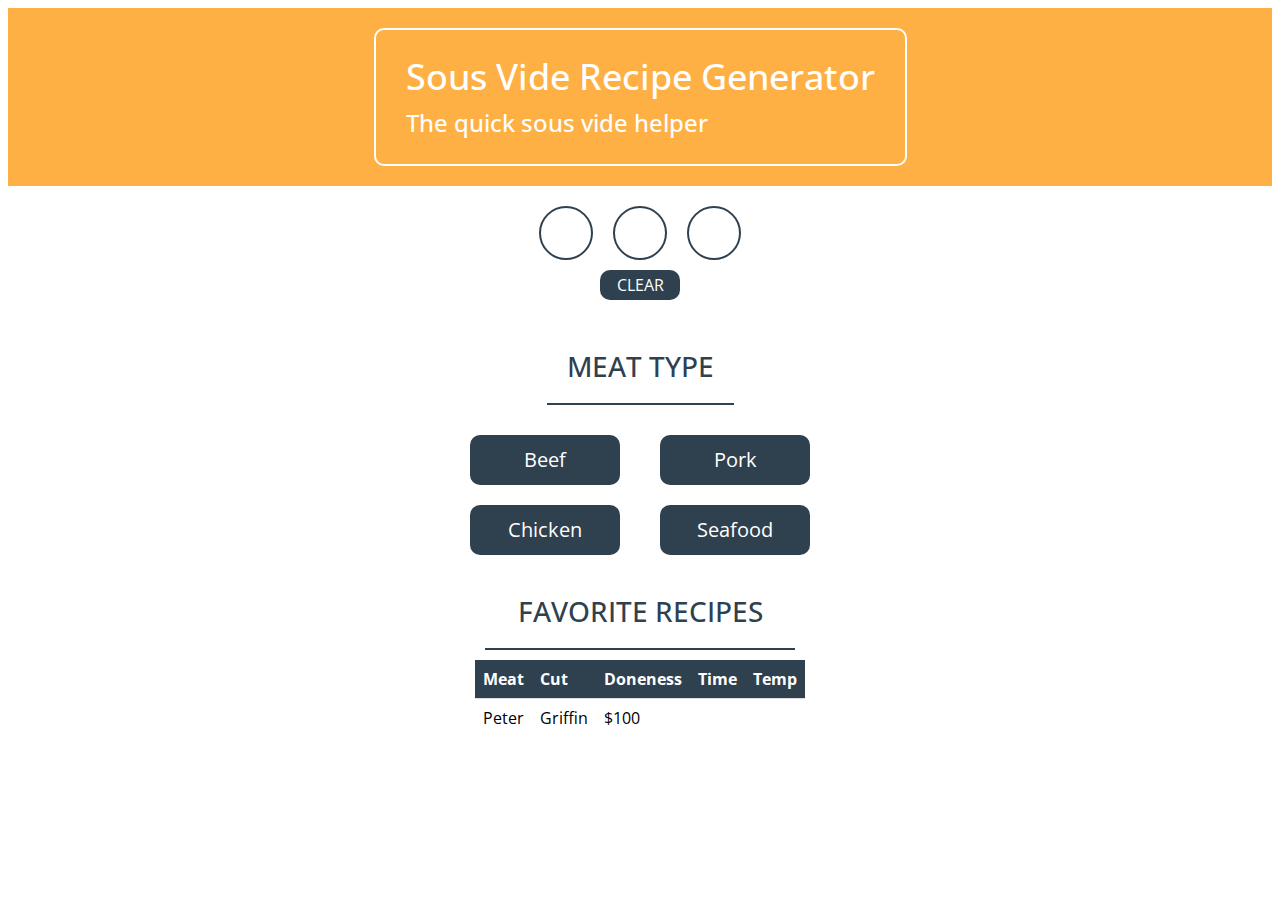
==== index.html @ 68a3b31a "Added HTML table for favorites." ====
<!DOCTYPE html>
<html>

<head>
  <meta charset="utf-8">
  <title>Sous Vide Calculator</title>
  <link rel="stylesheet" href="stylesheets/style.css">
  <link rel="stylesheet" type="text/css" href="//fonts.googleapis.com/css?family=Open+Sans" />
  <link defer rel="stylesheet" type="text/css" href="//use.fontawesome.com/releases/v5.0.8/css/all.css">
  <script defer src="/scripts/data.js"></script>
  <script defer src="/scripts/main.js"></script>
</head>

<body>
  <div class="header-container">
    <div class="header">
      <h1> Sous Vide Recipe Generator </h1>
      <h3> The quick sous vide helper</h3>
    </div>
  </div>
  <div class="main-container">
    <div class="progress-bar">
      <div class="progress meat">
      </div>
      <div class="progress cut">
      </div>
      <div class="progress doneness">
      </div>
    </div>
    <div class="clear-bar">
      <a class="clear-button button">CLEAR</a>
    </div>
    <div class="selection-container">
      <div class="title-container">
        <div class="selection-title">
          <h2></h2>
        </div>
      </div>
      <div class="buttons-container">
        <div class="buttons-sub-container">
        </div>
      </div>
    </div>
    <div clas="results-container">
      <div class="results-sub-container">
        <div class="results-title row">
          <h2></h2>
        </div>
        <div class="temp row">
          <div class="temp icon">
            <i class="fas fa-thermometer-half"></i>
          </div>
          <div class="temp description">
            <h3></h3>
          </div>
        </div>
        <div class="time row">
          <div class="time icon">
            <i class="far fa-clock"></i>
          </div>
          <div class="time description">
            <h3></h3>
          </div>
        </div>
        <div class="favorite row">
          <div class="favorite-btn">
          </div>
        </div>
      </div>
      <div class="favorites-section">
      <div class="favorites-container">
        <div class="favorites-title">
          <h2>FAVORITE RECIPES</h2>
        </div>
        <div class="favorites-table">
          <table>
            <tr>
              <th>Meat</th>
              <th>Cut</th>
              <th>Doneness</th>
              <th>Time</th>
              <th>Temp</th>
            </tr>
            <tr>
              <td>Peter</td>
              <td>Griffin</td>
              <td>$100</td>
            </tr>
          </tr>
          </table>
        </div>
      </div>
    </div>
      <div class="footer">

        <!-- My contact info. -->
      </div>
</body>

</html>
---- stylesheets/style.css ----
@import url('https://use.fontawesome.com/releases/v5.0.8/css/all.css');
html {
    font-family: "Open Sans";
}

.header-container {
  display: flex;
  justify-content: center;
  width: 100%;
  background-color: #FFB045;
}

.header {
  color: white;
  border-color: white;
  border-style: solid;
  border-width: 2px;
  border-radius: 10px;
  padding: 10px 30px;
  margin: 20px 0px;
}

.main-container {
  /* background-color: LightGray; */
  display: flex;
  flex-direction: column;
  justify-content: center;
  text-align: center;
}

.progress-bar {
  /* background-color: green; */
  display: flex;
  justify-content: center;
  flex-wrap: wrap;
  padding: 20px 20px 0 20px;
}

.progress {
  display: flex;
  align-items: center;
  justify-content: center;
  height: 50px;
  width: 50px;
  border-style: solid;
  border-radius: 50%;
  border-width: 2px;
  border-color: #2F404E;
  margin: 0px 10px;
}

.clear-bar {
  display: flex;
  justify-content: center;
  flex-wrap: wrap;
}

.clear-button.button {
  max-width: 80px;
  font-size: 16px;
  max-height: 30px;
}

.progress-bar>.complete {
  background-color: #7EA4CD;
}

.title-container {
  /* background-color: blue; */
  display: flex;
  justify-content: center;
  padding: 10px 30px;
}

.selection-title, .favorites-title {
  border-bottom: 2px solid #2F404E;
  padding: 0px 20px 0px 20px;
  margin: 10px;
  color: #2F404E
}

.buttons-sub-container {
  display: flex;
  justify-content: center;
  flex-wrap: wrap;
  max-width: 500px;
  margin: auto;
}

.button {
  color: white;
  font-size: 20px;
  background-color: #2F404E;
  cursor: pointer;
  height: 50px;
  width: 150px;
  border-style: solid;
  border-radius: 10px;
  border-width: 0px;
  margin: 10px 20px;
  display: flex;
  align-items: center;
  flex-direction: row;
  flex-wrap: wrap;
  justify-content: center;
  transition: all .5s ease;
}

.button:hover {
  background-color: black;
  color: yellow;
}

@media (max-width:768px) {
  .button {
    width: 100%;
  }
}

.results-sub-container {
  display: none;
  max-width: 300px;
  margin: 30px auto;
  min-height: 75px;
  color: #2F404E;
  border-color: #2F404E;
  border-style: solid;
  border-width: 2px;
  border-radius: 10px;
  /* background-color: green; */
}

.results-sub-container .row {
  /* border-color: yellow;
  border-style: solid;
  border-width: 2px; */
  display: flex;
  display: wrap;
  align-items: center;
}

.results-sub-container .results-title {
  display: flex;
  justify-content: center;
  color: white;
  background-color: #2F404E;
  border-radius: 10px 10px 0px 0px;
  padding: 20px;
  margin: -1px;
  /* border-bottom: 2px solid #2F404E; */
}

.results-title h2 {
  margin: 0;
}

.row .icon {
  font-size: 3em;
  padding: 20px;
  flex-grow: 1;
}

.row .description {
  flex-grow: 2;
}

.hide {
  display: none;
}

/*************************/
/**** Favorite Button ****/
/*************************/

.favorite.row {
  display: flex;
  justify-content: center;
  margin-bottom: 20px;
}

.favorite-btn {
  width: 120px;
  height: 40px;
  color: white;
  background-color: tomato;
  position: relative;
  border-radius: 5px;
  overflow: hidden;
  cursor: pointer;
  background-color: #FFB045;
}

.favorite-btn:after, .favorite-btn:before {
  font-family: "Open Sans";
  content: 'Favorite';
  font-size: 20px;
  position: absolute;
  left: 50%;
  top: 50%;
  transition: all 0.5s;
  transform: translate(-50%, -50%);
}

.favorite-btn:hover:after {
  top: -50%;
}

.favorite-btn:before {
  font-family: "FontAwesome";
  content: "\f004";
  font-size: 40px;
  top: 190%;
}

.favorite-btn:hover:before {
  top: 50%;
}

/*************************/
/*** Favorites Sectoin ***/
/*************************/

table {
  border-collapse: collapse;
  width: 100%;
}

th, td {
  text-align: left;
  padding: 8px;
}

tr:nth-child(odd) {
  background-color: LightGray;
}

th {
  background-color: #2F404E;
  color: white;
  border-bottom: 1px solid #ddd;
}

.favorites-section {
  display: flex;
  justify-content: center;
}

.favorites-container {
  padding: 10px 30px;
}


/*****************/
/*** Open Sans ***/
/*****************/

h1 {
  font-family: "Open Sans";
  font-size: 36px;
  font-style: normal;
  font-variant: normal;
  font-weight: 500;
  line-height: 26.4px;
}

h2 {
  font-family: "Open Sans";
  font-size: 28px;
  font-style: normal;
  font-variant: normal;
  font-weight: 500;
  line-height: 26.4px;
}

h3 {
  font-family: "Open Sans";
  font-size: 24px;
  font-style: normal;
  font-variant: normal;
  font-weight: 500;
  line-height: 15.4px;
}

p, a {
  font-family: "Open Sans";
  font-size: 14px;
  font-style: normal;
  font-variant: normal;
  font-weight: 400;
  line-height: 20px;
}

blockquote {
  font-family: "Open Sans";
  font-size: 21px;
  font-style: normal;
  font-variant: normal;
  font-weight: 400;
  line-height: 30px;
}

pre {
  font-family: "Open Sans";
  font-size: 13px;
  font-style: normal;
  font-variant: normal;
  font-weight: 400;
  line-height: 18.5714px;
}
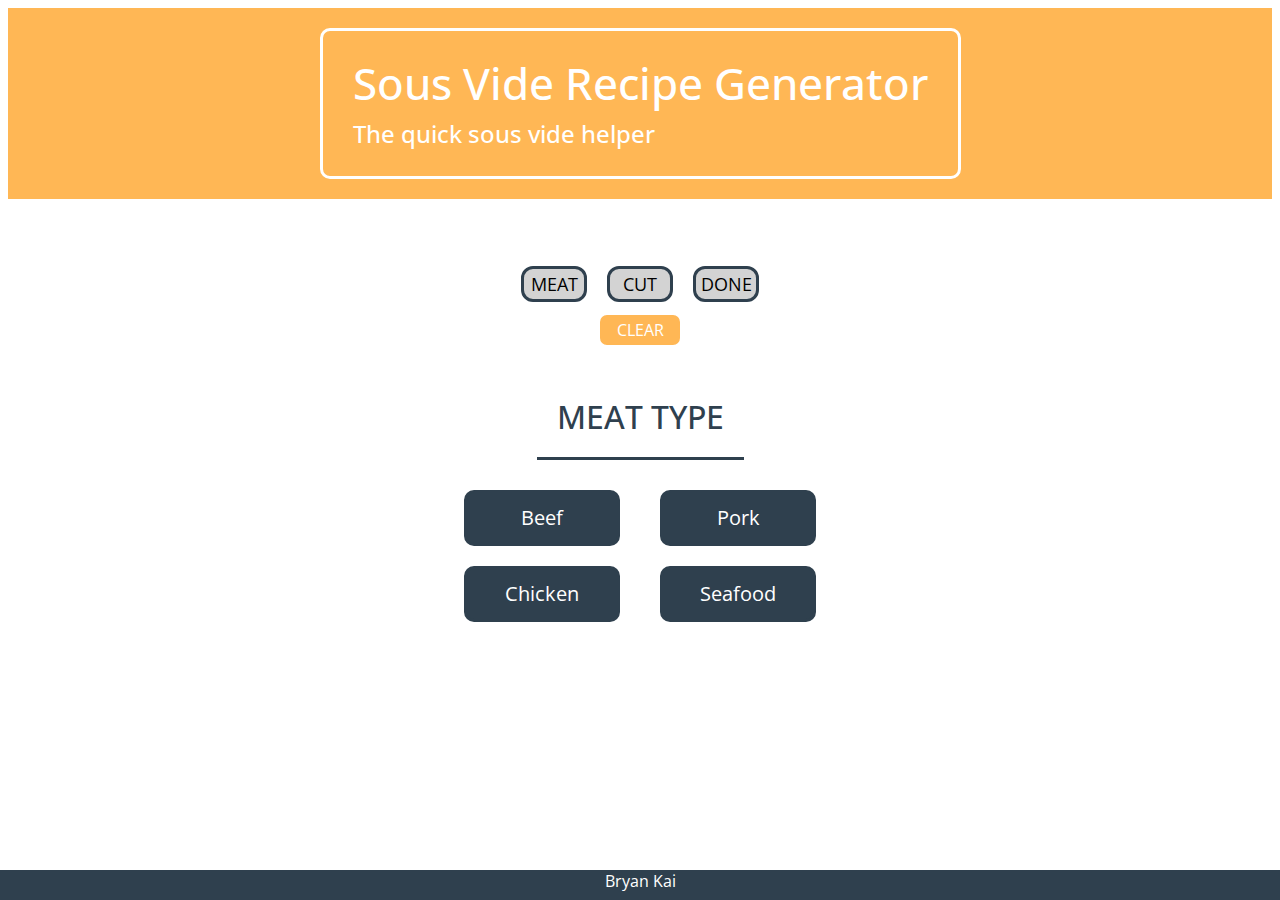
==== commit 0f18c2b3: "Added footer and centered content vertically.  Removed unnecessary global variables." ====
--- a/index.html
+++ b/index.html
@@ -18,82 +18,84 @@
       <h3> The quick sous vide helper</h3>
     </div>
   </div>
-  <div class="main-container">
-    <div class="progress-bar">
-      <div class="progress meat">
+  <div class="body-container">
+    <div class="main-container">
+      <div class="progress-bar">
+        <div class="progress meat">MEAT
+        </div>
+        <div class="progress cut">
+          CUT</div>
+        <div class="progress doneness">
+          DONE</div>
       </div>
-      <div class="progress cut">
+      <div class="clear-row">
+        <a class="clear-button button">CLEAR</a>
       </div>
-      <div class="progress doneness">
-      </div>
-    </div>
-    <div class="clear-bar">
-      <a class="clear-button button">CLEAR</a>
-    </div>
-    <div class="selection-container">
-      <div class="title-container">
-        <div class="selection-title">
-          <h2></h2>
-        </div>
-      </div>
-      <div class="buttons-container">
-        <div class="buttons-sub-container">
-        </div>
-      </div>
-    </div>
-    <div clas="results-container">
-      <div class="results-sub-container">
-        <div class="results-title row">
-          <h2></h2>
-        </div>
-        <div class="temp row">
-          <div class="temp icon">
-            <i class="fas fa-thermometer-half"></i>
-          </div>
-          <div class="temp description">
-            <h3></h3>
+      <div class="selection-container">
+        <div class="title-container">
+          <div class="selection-title">
+            <h2></h2>
           </div>
         </div>
-        <div class="time row">
-          <div class="time icon">
-            <i class="far fa-clock"></i>
-          </div>
-          <div class="time description">
-            <h3></h3>
-          </div>
-        </div>
-        <div class="favorite row">
-          <div class="favorite-btn">
+        <div class="buttons-container">
+          <div class="buttons-sub-container">
           </div>
         </div>
       </div>
-      <div class="favorites-section">
-      <div class="favorites-container">
-        <div class="favorites-title">
-          <h2>FAVORITE RECIPES</h2>
+      <div clas="results-container">
+        <div class="results-sub-container">
+          <div class="results-title row">
+            <h2></h2>
+          </div>
+          <div class="temp row">
+            <div class="temp icon">
+              <i class="fas fa-thermometer-half"></i>
+            </div>
+            <div class="temp description">
+              <h3></h3>
+            </div>
+          </div>
+          <div class="time row">
+            <div class="time icon">
+              <i class="far fa-clock"></i>
+            </div>
+            <div class="time description">
+              <h3></h3>
+            </div>
+          </div>
+          <div class="favorite row">
+            <div class="favorite-btn">
+            </div>
+          </div>
         </div>
-        <div class="favorites-table">
-          <table>
-            <tr>
-              <th>Meat</th>
-              <th>Cut</th>
-              <th>Doneness</th>
-              <th>Time</th>
-              <th>Temp</th>
-            </tr>
-            <tr>
-              <td>Peter</td>
-              <td>Griffin</td>
-              <td>$100</td>
-            </tr>
-          </tr>
-          </table>
+        <div class="favorites-section">
+          <div class="favorites-container">
+            <div class="favorites-title">
+              <h2>FAVORITE RECIPES</h2>
+            </div>
+            <div class="favorites-table">
+              <table>
+                <thead>
+                  <tr>
+                    <th>Meat</th>
+                    <th>Cut</th>
+                    <th>Doneness</th>
+                    <th>Temp (°F)</th>
+                    <th>Time</th>
+                  </tr>
+                </thead>
+                <tbody id="favTable">
+                </tbody>
+              </table>
+            </div>
+            <div class="clear-fav-row">
+              <a class="clear-fav-button button">Clear Favorites</a>
+            </div>
+          </div>
         </div>
       </div>
-    </div>
       <div class="footer">
-
-        <!-- My contact info. -->
+        Bryan Kai
       </div>
 </body>
 
--- a/stylesheets/style.css
+++ b/stylesheets/style.css
@@ -7,29 +7,47 @@
   display: flex;
   justify-content: center;
   width: 100%;
-  background-color: #FFB045;
+  background-color: #FFB755;
 }
 
 .header {
   color: white;
   border-color: white;
   border-style: solid;
-  border-width: 2px;
+  border-width: 3px;
   border-radius: 10px;
   padding: 10px 30px;
   margin: 20px 0px;
 }
+.body-container {
+  display: flex;
+  flex-direction: column;
+  justify-content: center;
+  text-align: center;
+
+}
 
 .main-container {
-  /* background-color: LightGray; */
   display: flex;
   flex-direction: column;
   justify-content: center;
   text-align: center;
+  align-items: center;
+  align-content: center;
+  height: calc(100vh - 300px);
+}
+
+.footer {
+   position:absolute;
+   bottom:0;
+   height: 100%;
+   width:100%;
+   height:30px;   /* Height of the footer */
+   background:#2F404E;
+   color: white;
 }
 
 .progress-bar {
-  /* background-color: green; */
   display: flex;
   justify-content: center;
   flex-wrap: wrap;
@@ -40,16 +58,18 @@
   display: flex;
   align-items: center;
   justify-content: center;
-  height: 50px;
-  width: 50px;
-  border-style: solid;
-  border-radius: 50%;
-  border-width: 2px;
+  height: 30px;
+  width: 60px;
+  border-style: solid;
+  border-radius: 12px;
+  border-width: 3px;
   border-color: #2F404E;
   margin: 0px 10px;
-}
-
-.clear-bar {
+  font-size: 18px;
+  background-color: LightGray;
+}
+
+.clear-row,.clear-fav-row {
   display: flex;
   justify-content: center;
   flex-wrap: wrap;
@@ -59,10 +79,23 @@
   max-width: 80px;
   font-size: 16px;
   max-height: 30px;
-}
+  background-color: #FFB755;
+  border-style: solid;
+  border-radius: 10px;
+  border-width: 3px;
+  border-color: white;
+}
+
+.clear-button.button:hover {
+  background-color: white;
+  color: #FFB755;
+  border-color: #FFB755;
+}
+
 
 .progress-bar>.complete {
-  background-color: #7EA4CD;
+  color: white;
+  background-color: #2F404E;
 }
 
 .title-container {
@@ -73,7 +106,7 @@
 }
 
 .selection-title, .favorites-title {
-  border-bottom: 2px solid #2F404E;
+  border-bottom: 3px solid #2F404E;
   padding: 0px 20px 0px 20px;
   margin: 10px;
   color: #2F404E
@@ -96,19 +129,21 @@
   width: 150px;
   border-style: solid;
   border-radius: 10px;
-  border-width: 0px;
+  border-width: 3px;
+  border-color: #2F404E;
   margin: 10px 20px;
   display: flex;
   align-items: center;
   flex-direction: row;
   flex-wrap: wrap;
   justify-content: center;
-  transition: all .5s ease;
+  transition: all .3s ease;
 }
 
 .button:hover {
-  background-color: black;
-  color: yellow;
+  background-color: white;
+  color: #2F404E;
+  border-color: #2F404E;
 }
 
 @media (max-width:768px) {
@@ -125,8 +160,9 @@
   color: #2F404E;
   border-color: #2F404E;
   border-style: solid;
-  border-width: 2px;
-  border-radius: 10px;
+  border-width: 3px;
+  border-radius: 10px;
+  transition: all .5s ease;
   /* background-color: green; */
 }
 
@@ -147,6 +183,7 @@
   border-radius: 10px 10px 0px 0px;
   padding: 20px;
   margin: -1px;
+
   /* border-bottom: 2px solid #2F404E; */
 }
 
@@ -187,7 +224,7 @@
   border-radius: 5px;
   overflow: hidden;
   cursor: pointer;
-  background-color: #FFB045;
+  background-color: #FFB755;
 }
 
 .favorite-btn:after, .favorite-btn:before {
@@ -220,14 +257,37 @@
 /*** Favorites Sectoin ***/
 /*************************/
 
+.favorites-section {
+  margin: 60px 0;
+  display: flex;
+  justify-content: center;
+}
+
+.clear-fav-button.button {
+  background-color: #FFB755;
+  border-style: solid;
+  border-radius: 10px;
+  border-width: 3px;
+  border-color: white;
+}
+
+.clear-fav-button.button:hover {
+  background-color: white;
+  color: #FFB755;
+  border-color: #FFB755;
+}
+
 table {
+  margin-top: 30px;
   border-collapse: collapse;
   width: 100%;
+  min-width: 150px;
 }
 
 th, td {
-  text-align: left;
+  text-align: center;
   padding: 8px;
+  font-size: 24px;
 }
 
 tr:nth-child(odd) {
@@ -240,12 +300,7 @@
   border-bottom: 1px solid #ddd;
 }
 
-.favorites-section {
-  display: flex;
-  justify-content: center;
-}
-
-.favorites-container {
+td {
   padding: 10px 30px;
 }
 
@@ -256,7 +311,7 @@
 
 h1 {
   font-family: "Open Sans";
-  font-size: 36px;
+  font-size: 44px;
   font-style: normal;
   font-variant: normal;
   font-weight: 500;
@@ -265,7 +320,7 @@
 
 h2 {
   font-family: "Open Sans";
-  font-size: 28px;
+  font-size: 32px;
   font-style: normal;
   font-variant: normal;
   font-weight: 500;
@@ -283,7 +338,7 @@
 
 p, a {
   font-family: "Open Sans";
-  font-size: 14px;
+  font-size: 18px;
   font-style: normal;
   font-variant: normal;
   font-weight: 400;
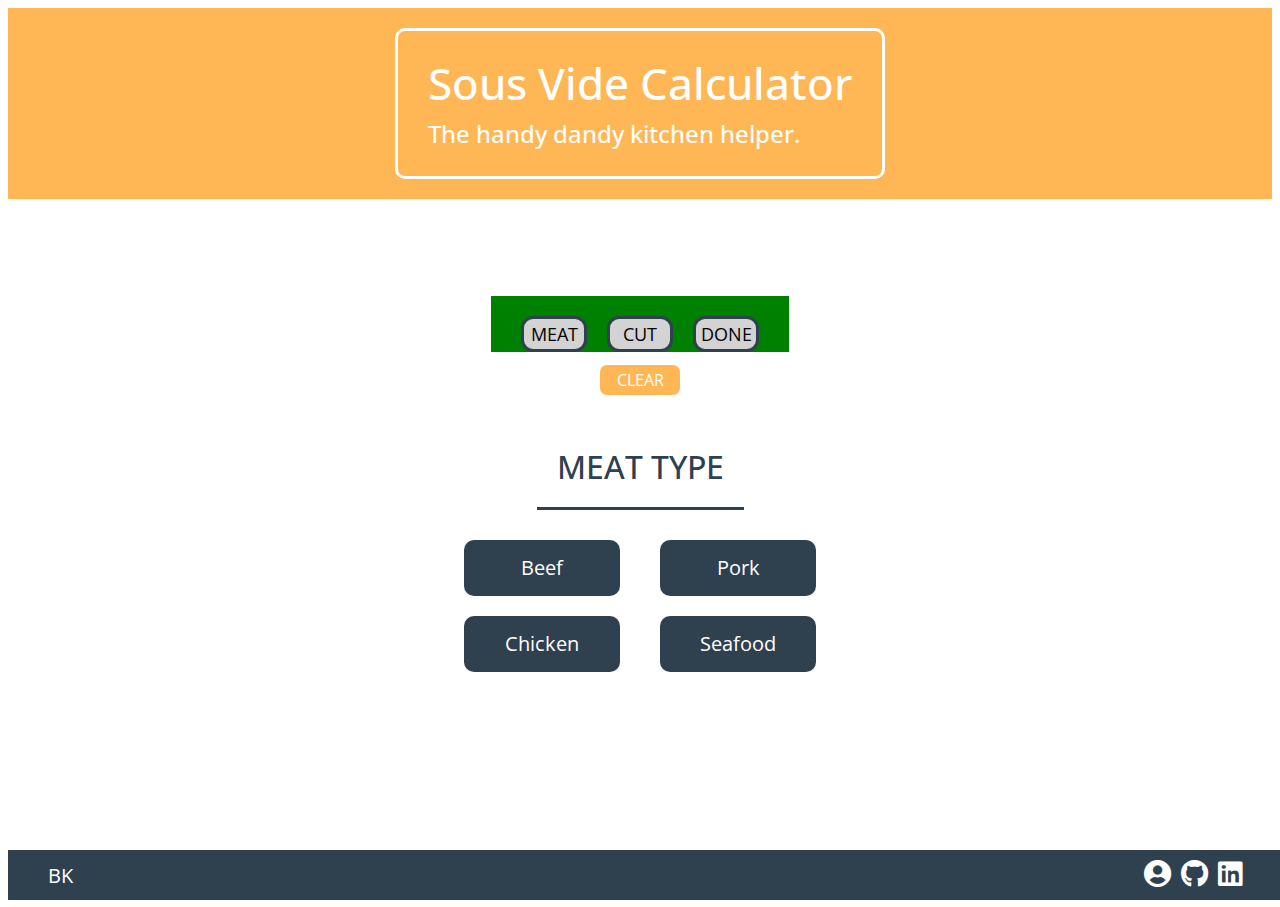
==== commit 8653d6ff: "Added footer.  Added verification so won't add duplicate favorite." ====
--- a/index.html
+++ b/index.html
@@ -14,8 +14,8 @@
 <body>
   <div class="header-container">
     <div class="header">
-      <h1> Sous Vide Recipe Generator </h1>
-      <h3> The quick sous vide helper</h3>
+      <h1> Sous Vide Calculator</h1>
+      <h3> The handy dandy kitchen helper.</h3>
     </div>
   </div>
   <div class="body-container">
@@ -82,6 +82,7 @@
                     <th>Doneness</th>
                     <th>Temp (°F)</th>
                     <th>Time</th>
+                    <th></th>
                   </tr>
                 </thead>
                 <tbody id="favTable">
@@ -94,9 +95,22 @@
           </div>
         </div>
       </div>
-      <div class="footer">
-        Bryan Kai
+    </div>
+  </div>
+  <div class="footer-container">
+    <div class="footer-text">BK</div>
+    <div class="contact-icons">
+      <div class="personal-site">
+        <a href="http://bryankai.surge.sh/" title="Bryan Kai"><i class="fas fa-user-circle icon"></i></a>
       </div>
+      <div class="git-hub">
+        <a href="https://github.com/bryankai/" title="GitHub"><i class="fab fa-github icon"></i></a>
+      </div>
+      <div class="linkedin">
+        <a href="https://www.linkedin.com/in/bryan-kai/" title="GitHub"><i class="fab fa-linkedin icon"></i></a>
+      </div>
+    </div>
+  </div>
 </body>
 
 </html>
--- a/stylesheets/style.css
+++ b/stylesheets/style.css
@@ -1,6 +1,6 @@
 @import url('https://use.fontawesome.com/releases/v5.0.8/css/all.css');
 html {
-    font-family: "Open Sans";
+  font-family: "Open Sans";
 }
 
 .header-container {
@@ -19,12 +19,12 @@
   padding: 10px 30px;
   margin: 20px 0px;
 }
+
 .body-container {
   display: flex;
   flex-direction: column;
   justify-content: center;
   text-align: center;
-
 }
 
 .main-container {
@@ -34,20 +34,51 @@
   text-align: center;
   align-items: center;
   align-content: center;
-  height: calc(100vh - 300px);
-}
-
-.footer {
-   position:absolute;
-   bottom:0;
-   height: 100%;
-   width:100%;
-   height:30px;   /* Height of the footer */
-   background:#2F404E;
-   color: white;
+  height: calc(100vh - 200px);
+}
+
+/**************/
+/*** Footer ***/
+/**************/
+
+.footer-container {
+  display: flex;
+  position: fixed;
+  bottom: 0;
+  height: 100%;
+  width: 100%;
+  height: 50px;
+  background: #2F404E;
+  color: white;
+  font-size: 20px;
+  justify-content: space-between;
+  align-items: center;
+}
+
+.footer-text {
+  margin: 5px 20px 5px 40px;
+}
+
+.contact-icons {
+  display: flex;
+  margin: 5px 40px 5px 20px;
+}
+
+.contact-icons .icon{
+  margin: 0 5px;
+  font-size: 28px;
+}
+
+a:link,a:visited {
+  color: white;
+}
+
+.contact-icons .icon:hover {
+  color: LightGray;
 }
 
 .progress-bar {
+  background-color: green;
   display: flex;
   justify-content: center;
   flex-wrap: wrap;
@@ -69,7 +100,7 @@
   background-color: LightGray;
 }
 
-.clear-row,.clear-fav-row {
+.clear-row, .clear-fav-row {
   display: flex;
   justify-content: center;
   flex-wrap: wrap;
@@ -92,14 +123,12 @@
   border-color: #FFB755;
 }
 
-
 .progress-bar>.complete {
   color: white;
   background-color: #2F404E;
 }
 
 .title-container {
-  /* background-color: blue; */
   display: flex;
   justify-content: center;
   padding: 10px 30px;
@@ -163,7 +192,6 @@
   border-width: 3px;
   border-radius: 10px;
   transition: all .5s ease;
-  /* background-color: green; */
 }
 
 .results-sub-container .row {
@@ -183,7 +211,6 @@
   border-radius: 10px 10px 0px 0px;
   padding: 20px;
   margin: -1px;
-
   /* border-bottom: 2px solid #2F404E; */
 }
 
@@ -206,7 +233,9 @@
 }
 
 /*************************/
+
 /**** Favorite Button ****/
+
 /*************************/
 
 .favorite.row {
@@ -254,7 +283,9 @@
 }
 
 /*************************/
+
 /*** Favorites Sectoin ***/
+
 /*************************/
 
 .favorites-section {
@@ -302,11 +333,13 @@
 
 td {
   padding: 10px 30px;
-}
-
+  color: #2F404E;
+}
 
 /*****************/
+
 /*** Open Sans ***/
+
 /*****************/
 
 h1 {
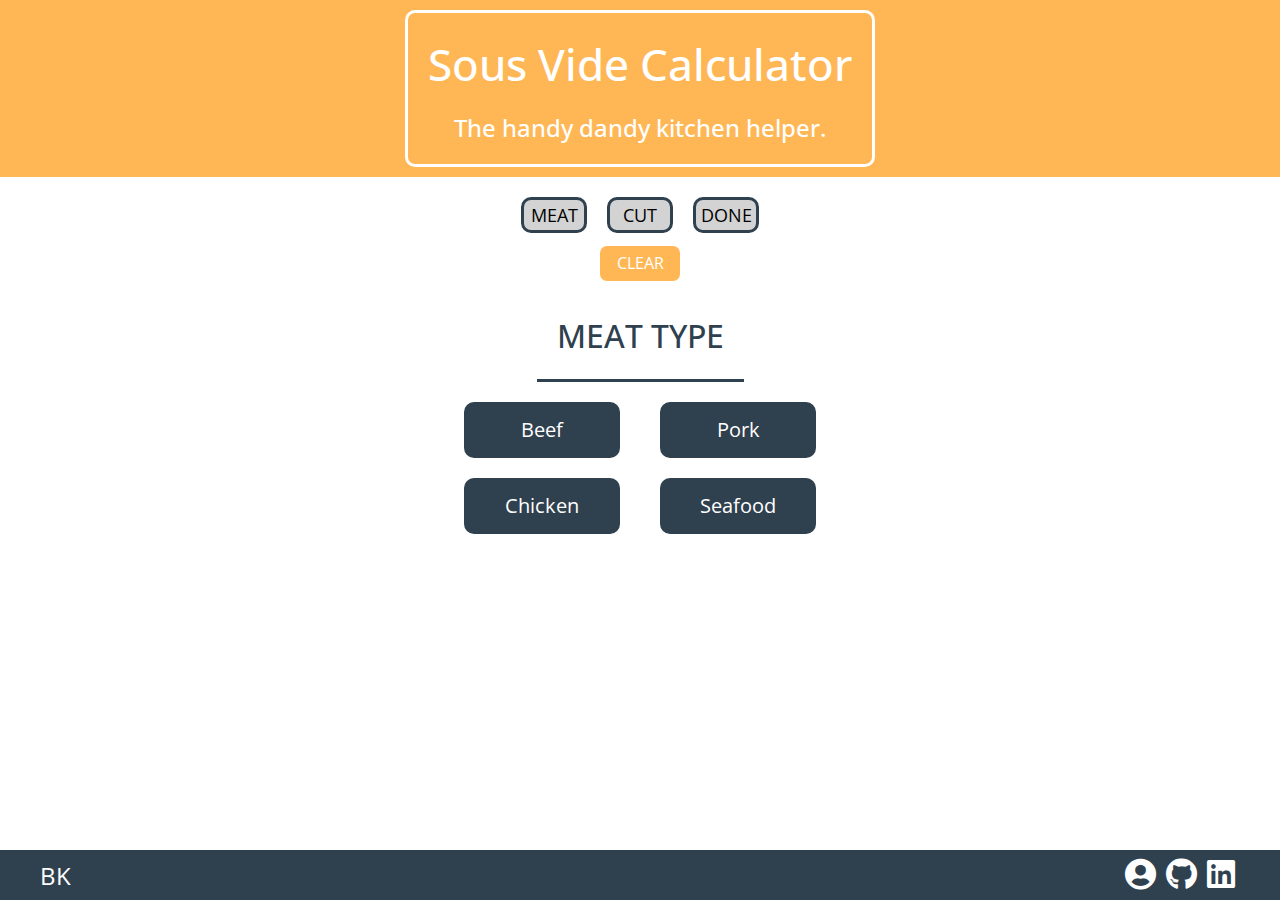
==== commit baf49f34: "added media queries to hide sections so 4 buttons fit on mobile screen" ====
--- a/index.html
+++ b/index.html
@@ -4,6 +4,7 @@
 <head>
   <meta charset="utf-8">
   <title>Sous Vide Calculator</title>
+  <meta name="viewport" content="width=device-width, initial-scale=1">
   <link rel="stylesheet" href="stylesheets/style.css">
   <link rel="stylesheet" type="text/css" href="//fonts.googleapis.com/css?family=Open+Sans" />
   <link defer rel="stylesheet" type="text/css" href="//use.fontawesome.com/releases/v5.0.8/css/all.css">
@@ -20,6 +21,8 @@
   </div>
   <div class="body-container">
     <div class="main-container">
+      
+      <!-- Progress Bar -->
       <div class="progress-bar">
         <div class="progress meat">MEAT
         </div>
@@ -31,6 +34,8 @@
       <div class="clear-row">
         <a class="clear-button button">CLEAR</a>
       </div>
+
+      <!-- Selection/Buttons -->
       <div class="selection-container">
         <div class="title-container">
           <div class="selection-title">
@@ -42,6 +47,7 @@
           </div>
         </div>
       </div>
+      <!-- Results -->
       <div clas="results-container">
         <div class="results-sub-container">
           <div class="results-title row">
@@ -68,32 +74,35 @@
             </div>
           </div>
         </div>
-        <div class="favorites-section">
-          <div class="favorites-container">
-            <div class="favorites-title">
-              <h2>FAVORITE RECIPES</h2>
-            </div>
-            <div class="favorites-table">
-              <table>
-                <thead>
-                  <tr>
-                    <th>Meat</th>
-                    <th>Cut</th>
-                    <th>Doneness</th>
-                    <th>Temp (°F)</th>
-                    <th>Time</th>
-                    <th></th>
-                  </tr>
-                </thead>
-                <tbody id="favTable">
-                </tbody>
-              </table>
-            </div>
-            <div class="clear-fav-row">
-              <a class="clear-fav-button button">Clear Favorites</a>
-            </div>
+      </div>
+
+      <!-- Favorites  -->
+      <div class="favorites-section">
+        <div class="favorites-title-container">
+          <div class="favorites-title">
+            <h2>FAVORITE RECIPES</h2>
           </div>
         </div>
+        <div class="favorites-table">
+          <table>
+            <thead>
+              <tr>
+                <th>Meat</th>
+                <th>Cut</th>
+                <th>Doneness</th>
+                <th>Temp (°F)</th>
+                <th>Time</th>
+                <!-- <th></th> -->
+              </tr>
+            </thead>
+            <tbody id="favTable">
+            </tbody>
+          </table>
+        </div>
+        <div class="clear-fav-row">
+          <a class="clear-fav-button button">Clear Favorites</a>
+        </div>
+
       </div>
     </div>
   </div>
--- a/stylesheets/style.css
+++ b/stylesheets/style.css
@@ -3,6 +3,10 @@
   font-family: "Open Sans";
 }
 
+body {
+  margin: 0 0 0 0;
+}
+
 .header-container {
   display: flex;
   justify-content: center;
@@ -16,29 +20,22 @@
   border-style: solid;
   border-width: 3px;
   border-radius: 10px;
-  padding: 10px 30px;
-  margin: 20px 0px;
-}
-
-.body-container {
-  display: flex;
+  padding: 0 20px;
+  margin: 10px 10px;
+  text-align: center;
+}
+
+.main-container {
   flex-direction: column;
   justify-content: center;
   text-align: center;
-}
-
-.main-container {
-  display: flex;
-  flex-direction: column;
-  justify-content: center;
-  text-align: center;
-  align-items: center;
-  align-content: center;
   height: calc(100vh - 200px);
 }
 
 /**************/
+
 /*** Footer ***/
+
 /**************/
 
 .footer-container {
@@ -50,9 +47,10 @@
   height: 50px;
   background: #2F404E;
   color: white;
-  font-size: 20px;
+  font-size: 1.5rem;
   justify-content: space-between;
   align-items: center;
+  transition: all .3s ease;
 }
 
 .footer-text {
@@ -64,12 +62,12 @@
   margin: 5px 40px 5px 20px;
 }
 
-.contact-icons .icon{
+.contact-icons .icon {
   margin: 0 5px;
-  font-size: 28px;
-}
-
-a:link,a:visited {
+  font-size: 2rem;
+}
+
+a:link, a:visited {
   color: white;
 }
 
@@ -78,13 +76,18 @@
 }
 
 .progress-bar {
-  background-color: green;
   display: flex;
   justify-content: center;
   flex-wrap: wrap;
   padding: 20px 20px 0 20px;
 }
 
+@media (max-width: 600px) {
+  .progress-bar {
+    display: none;
+  }
+}
+
 .progress {
   display: flex;
   align-items: center;
@@ -92,7 +95,7 @@
   height: 30px;
   width: 60px;
   border-style: solid;
-  border-radius: 12px;
+  border-radius: 10px;
   border-width: 3px;
   border-color: #2F404E;
   margin: 0px 10px;
@@ -100,6 +103,13 @@
   background-color: LightGray;
 }
 
+
+
+.progress-bar>.complete {
+  color: white;
+  background-color: #2F404E;
+}
+
 .clear-row, .clear-fav-row {
   display: flex;
   justify-content: center;
@@ -109,7 +119,7 @@
 .clear-button.button {
   max-width: 80px;
   font-size: 16px;
-  max-height: 30px;
+  max-height: 35px;
   background-color: #FFB755;
   border-style: solid;
   border-radius: 10px;
@@ -123,21 +133,16 @@
   border-color: #FFB755;
 }
 
-.progress-bar>.complete {
-  color: white;
-  background-color: #2F404E;
-}
-
-.title-container {
-  display: flex;
-  justify-content: center;
-  padding: 10px 30px;
+.title-container, .favorites-title-container {
+  display: flex;
+  justify-content: center;
+  padding: 0px 30px 10px 30px;
 }
 
 .selection-title, .favorites-title {
   border-bottom: 3px solid #2F404E;
   padding: 0px 20px 0px 20px;
-  margin: 10px;
+  margin: 0 10px;
   color: #2F404E
 }
 
@@ -173,12 +178,6 @@
   background-color: white;
   color: #2F404E;
   border-color: #2F404E;
-}
-
-@media (max-width:768px) {
-  .button {
-    width: 100%;
-  }
 }
 
 .results-sub-container {
@@ -250,7 +249,7 @@
   color: white;
   background-color: tomato;
   position: relative;
-  border-radius: 5px;
+  border-radius: 10px;
   overflow: hidden;
   cursor: pointer;
   background-color: #FFB755;
@@ -289,9 +288,13 @@
 /*************************/
 
 .favorites-section {
-  margin: 60px 0;
-  display: flex;
-  justify-content: center;
+  margin: 50px 5%;
+  display: flex;
+  justify-content: center;
+}
+
+.clear-fav-row {
+  /* max-width: 500px; */
 }
 
 .clear-fav-button.button {
@@ -300,6 +303,7 @@
   border-radius: 10px;
   border-width: 3px;
   border-color: white;
+  padding: 0 10px;
 }
 
 .clear-fav-button.button:hover {
@@ -308,15 +312,39 @@
   border-color: #FFB755;
 }
 
+.delete-icon {
+  font-size: 24px;
+}
+
 table {
   margin-top: 30px;
   border-collapse: collapse;
   width: 100%;
-  min-width: 150px;
-}
+  min-width: 120px;
+}
+
+/* Rounded Borders */
+th:first-child {
+  border-radius: 10px 0 0 0;
+  border-left: none
+}
+th:last-child {
+  border-radius: 0 10px 0 0;
+  border-right: none
+}
+tr:last-child>td:last-child {
+  border-radius: 0 0 10px 0;
+}
+tr:last-child>td:first-child {
+  border-radius: 0 0 0 10px;
+}
+
+
+
 
 th, td {
   text-align: center;
+  vertical-align: middle;
   padding: 8px;
   font-size: 24px;
 }
@@ -336,6 +364,18 @@
   color: #2F404E;
 }
 
+@media (max-width: 600px) {
+  .button {
+    width: 100%;
+  }
+  .footer-container {
+    display: none;
+  }
+  .header h3 {
+    display: none;
+  }
+}
+
 /*****************/
 
 /*** Open Sans ***/
@@ -348,7 +388,13 @@
   font-style: normal;
   font-variant: normal;
   font-weight: 500;
-  line-height: 26.4px;
+  line-height: 44px;
+}
+
+@media max-width(600px) {
+  h1 {
+    font-size: 36px;
+  }
 }
 
 h2 {
@@ -357,7 +403,7 @@
   font-style: normal;
   font-variant: normal;
   font-weight: 500;
-  line-height: 26.4px;
+  line-height: 32px;
 }
 
 h3 {
@@ -366,7 +412,7 @@
   font-style: normal;
   font-variant: normal;
   font-weight: 500;
-  line-height: 15.4px;
+  line-height: 24px;
 }
 
 p, a {
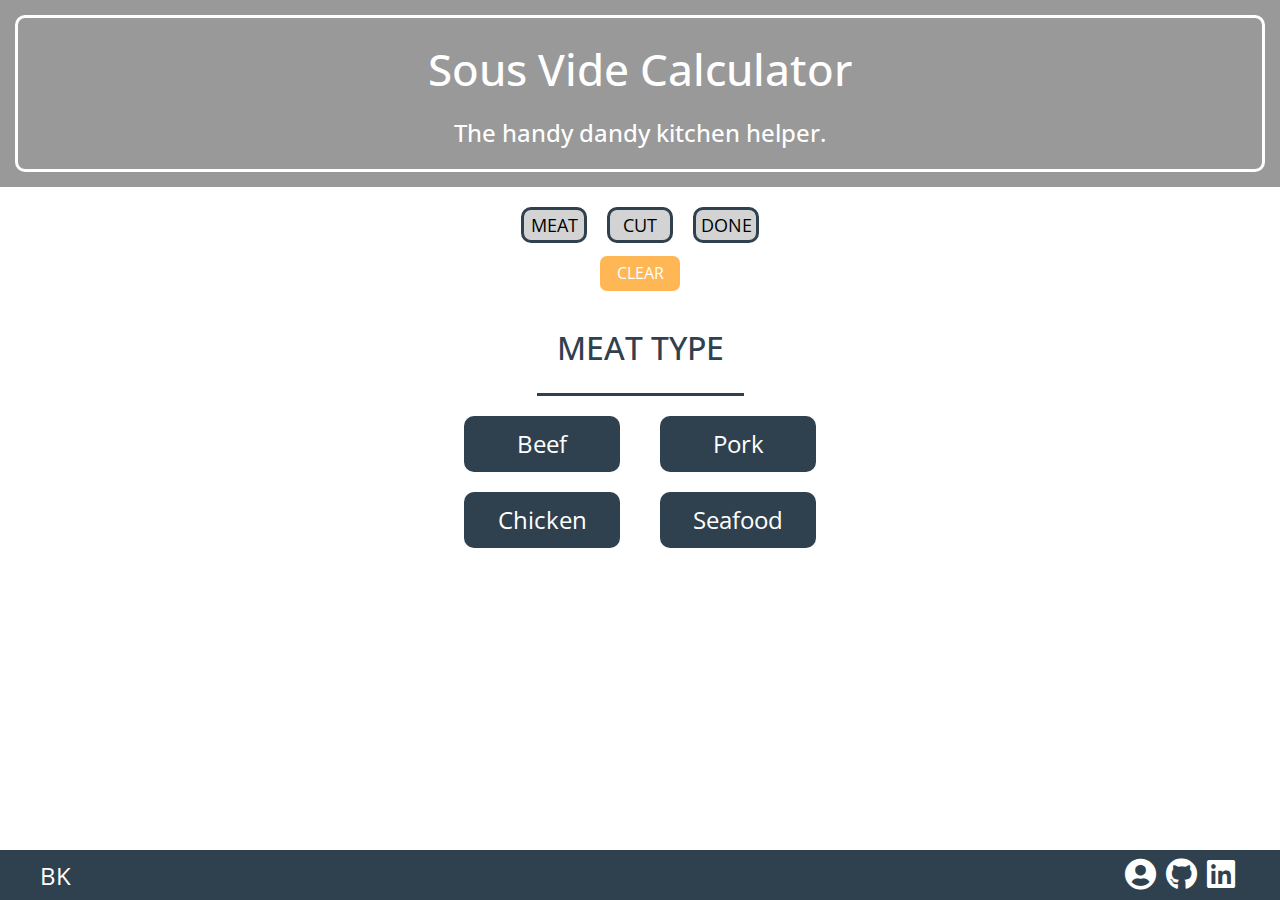
==== commit fa6f4c32: "Revised table styling to have rounded edges and border.  Added media queries to make table responsiv" ====
--- a/index.html
+++ b/index.html
@@ -14,14 +14,16 @@
 
 <body>
   <div class="header-container">
-    <div class="header">
-      <h1> Sous Vide Calculator</h1>
-      <h3> The handy dandy kitchen helper.</h3>
+    <div class="overlay">
+      <div class="header">
+        <h1> Sous Vide Calculator</h1>
+        <h3> The handy dandy kitchen helper.</h3>
+      </div>
     </div>
   </div>
   <div class="body-container">
     <div class="main-container">
-      
+
       <!-- Progress Bar -->
       <div class="progress-bar">
         <div class="progress meat">MEAT
@@ -89,7 +91,7 @@
               <tr>
                 <th>Meat</th>
                 <th>Cut</th>
-                <th>Doneness</th>
+                <th>Done</th>
                 <th>Temp (°F)</th>
                 <th>Time</th>
                 <!-- <th></th> -->
--- a/stylesheets/style.css
+++ b/stylesheets/style.css
@@ -11,7 +11,24 @@
   display: flex;
   justify-content: center;
   width: 100%;
-  background-color: #FFB755;
+  background: url('../images/steak.jpg');
+  background-size: cover;
+  background-position: 50%;
+}
+
+@media (max-width: 600px) {
+  .header-container {
+    background: none;
+    background-color: #FFB755;
+  }
+}
+
+@media (min-width: 600px) {
+  .overlay {
+    background-color: rgba(0, 0, 0, .4);
+    /* Black with 0.5 opacity */
+    width: 100%;
+  }
 }
 
 .header {
@@ -21,7 +38,7 @@
   border-width: 3px;
   border-radius: 10px;
   padding: 0 20px;
-  margin: 10px 10px;
+  margin: 15px 15px;
   text-align: center;
 }
 
@@ -103,8 +120,6 @@
   background-color: LightGray;
 }
 
-
-
 .progress-bar>.complete {
   color: white;
   background-color: #2F404E;
@@ -156,7 +171,7 @@
 
 .button {
   color: white;
-  font-size: 20px;
+  font-size: 24px;
   background-color: #2F404E;
   cursor: pointer;
   height: 50px;
@@ -194,9 +209,6 @@
 }
 
 .results-sub-container .row {
-  /* border-color: yellow;
-  border-style: solid;
-  border-width: 2px; */
   display: flex;
   display: wrap;
   align-items: center;
@@ -288,7 +300,7 @@
 /*************************/
 
 .favorites-section {
-  margin: 50px 5%;
+  margin: 40px 5%;
   display: flex;
   justify-content: center;
 }
@@ -297,6 +309,10 @@
   /* max-width: 500px; */
 }
 
+.favorites-title-container {
+  margin-bottom: 15px;
+}
+
 .clear-fav-button.button {
   background-color: #FFB755;
   border-style: solid;
@@ -304,6 +320,9 @@
   border-width: 3px;
   border-color: white;
   padding: 0 10px;
+  max-width: 120px;
+  font-size: 16px;
+  max-height: 35px;
 }
 
 .clear-fav-button.button:hover {
@@ -316,53 +335,69 @@
   font-size: 24px;
 }
 
+.favorites-table {
+  display: flex;
+  justify-content: center;
+}
+
 table {
-  margin-top: 30px;
-  border-collapse: collapse;
-  width: 100%;
+  width: 80%;
   min-width: 120px;
+  max-width: 1000px;
+  margin: -1;
+  border-style: solid;
+  border-width: 2px;
+  border-radius: .8rem;
+  border-color: #2F404E;
+  border-collapse: separate;
 }
 
 /* Rounded Borders */
-th:first-child {
-  border-radius: 10px 0 0 0;
-  border-left: none
-}
-th:last-child {
-  border-radius: 0 10px 0 0;
-  border-right: none
-}
-tr:last-child>td:last-child {
-  border-radius: 0 0 10px 0;
-}
-tr:last-child>td:first-child {
-  border-radius: 0 0 0 10px;
-}
-
-
-
-
 th, td {
   text-align: center;
   vertical-align: middle;
-  padding: 8px;
-  font-size: 24px;
-}
+  padding: 8px 10px;
+  font-size: 20px;
+}
+
+th {
+  background-color: #2F404E;
+  color: white;
+}
+
+td {
+  color: #2F404E;
+  /* border-color: black;
+  border-style: solid;
+  border-width: 2px; */
+}
+
+th:first-child {
+  border-radius: 0.6rem 0 0 0;
+  border-left: none
+}
+
+th:last-child {
+  border-radius: 0 0.6rem 0 0;
+  border-right: none
+}
+
+tr:last-child>td:last-child {
+  border-right: none;
+  border-radius: 0 0 .6rem 0;
+}
+
+tr:last-child>td:first-child {
+  border-radius: 0 0 0 0.6rem;
+}
+
+
 
 tr:nth-child(odd) {
   background-color: LightGray;
 }
 
-th {
-  background-color: #2F404E;
-  color: white;
-  border-bottom: 1px solid #ddd;
-}
-
-td {
-  padding: 10px 30px;
-  color: #2F404E;
-}
+
 
 @media (max-width: 600px) {
   .button {
@@ -374,6 +409,15 @@
   .header h3 {
     display: none;
   }
+  table {
+    width: 100%
+  }
+
+  th, td {
+    padding: 4px 5px;
+    font-size: 16px;
+  }
+
 }
 
 /*****************/
@@ -403,7 +447,7 @@
   font-style: normal;
   font-variant: normal;
   font-weight: 500;
-  line-height: 32px;
+  line-height: 36px;
 }
 
 h3 {
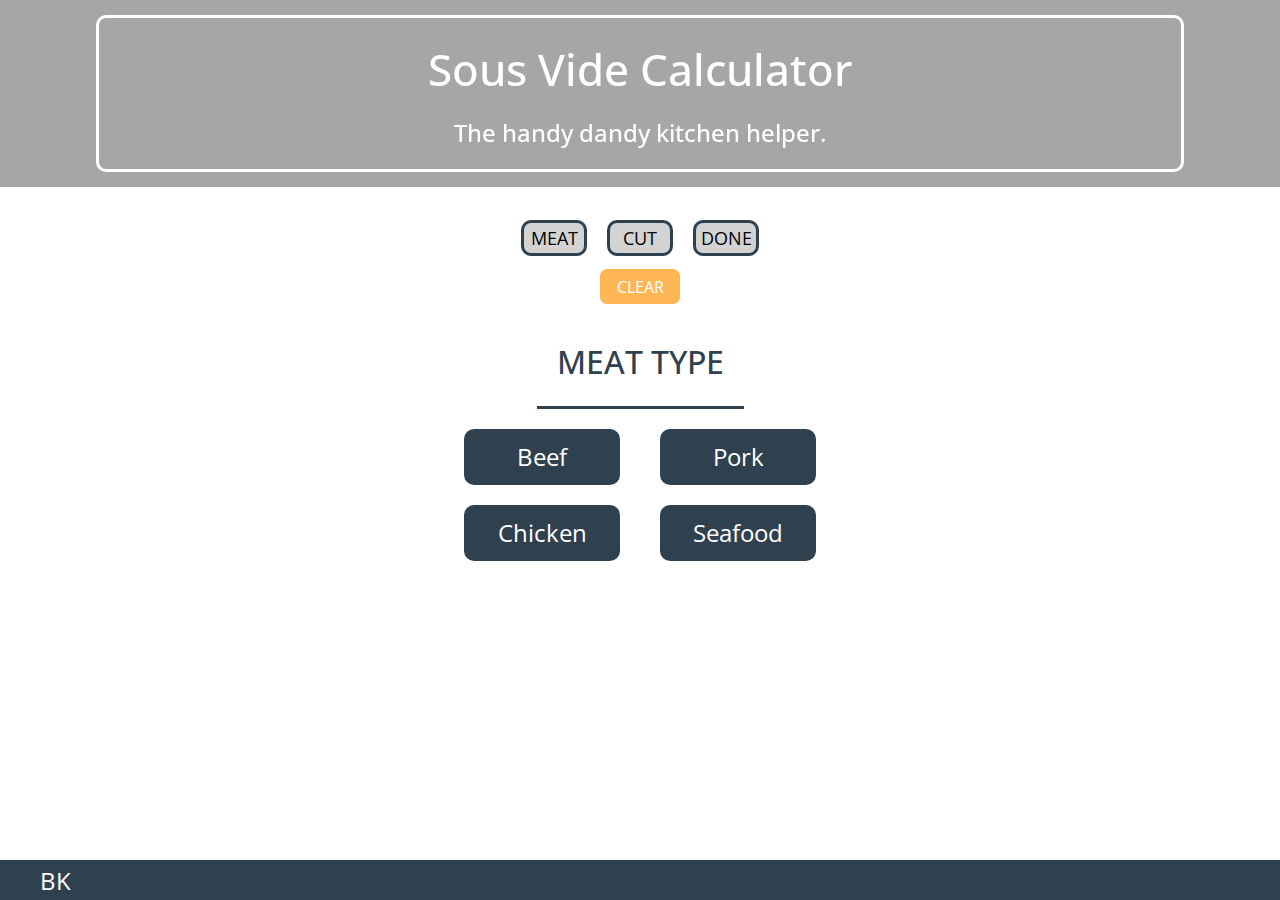
==== commit c1f58b03: "Fixed heart icon in favorite button by choosing correct font family." ====
--- a/index.html
+++ b/index.html
@@ -7,20 +7,24 @@
   <meta name="viewport" content="width=device-width, initial-scale=1">
   <link rel="stylesheet" href="stylesheets/style.css">
   <link rel="stylesheet" type="text/css" href="//fonts.googleapis.com/css?family=Open+Sans" />
-  <link defer rel="stylesheet" type="text/css" href="//use.fontawesome.com/releases/v5.0.8/css/all.css">
+  <link rel="stylesheet" href="https://use.fontawesome.com/releases/v5.0.8/css/all.css" integrity="sha384-3AB7yXWz4OeoZcPbieVW64vVXEwADiYyAEhwilzWsLw+9FgqpyjjStpPnpBO8o8S" crossorigin="anonymous">
   <script defer src="/scripts/data.js"></script>
   <script defer src="/scripts/main.js"></script>
 </head>
 
 <body>
-  <div class="header-container">
-    <div class="overlay">
-      <div class="header">
-        <h1> Sous Vide Calculator</h1>
-        <h3> The handy dandy kitchen helper.</h3>
+  <!-- Header -->
+  <div class='header'>
+    <div class="header-container">
+      <div class="overlay">
+        <div class="header-text">
+          <h1> Sous Vide Calculator</h1>
+          <h3> The handy dandy kitchen helper.</h3>
+        </div>
       </div>
     </div>
   </div>
+  <!-- Body  -->
   <div class="body-container">
     <div class="main-container">
 
@@ -49,6 +53,7 @@
           </div>
         </div>
       </div>
+
       <!-- Results -->
       <div clas="results-container">
         <div class="results-sub-container">
@@ -104,10 +109,11 @@
         <div class="clear-fav-row">
           <a class="clear-fav-button button">Clear Favorites</a>
         </div>
-
       </div>
     </div>
   </div>
+
+  <!-- Footer -->
   <div class="footer-container">
     <div class="footer-text">BK</div>
     <div class="contact-icons">
--- a/stylesheets/style.css
+++ b/stylesheets/style.css
@@ -1,10 +1,18 @@
-@import url('https://use.fontawesome.com/releases/v5.0.8/css/all.css');
+/* @import url('https://use.fontawesome.com/releases/v5.0.8/css/all.css'); */
 html {
   font-family: "Open Sans";
 }
 
 body {
   margin: 0 0 0 0;
+  display: block;
+}
+
+.header {
+  position: fixed;
+  top: 0;
+  width: 100%;
+  /* height: 180px; */
 }
 
 .header-container {
@@ -25,20 +33,20 @@
 
 @media (min-width: 600px) {
   .overlay {
-    background-color: rgba(0, 0, 0, .4);
-    /* Black with 0.5 opacity */
+    background-color: rgba(0, 0, 0,.35);
+    /* Black with 0.35 opacity */
     width: 100%;
   }
 }
 
-.header {
+.header-text {
   color: white;
   border-color: white;
   border-style: solid;
   border-width: 3px;
   border-radius: 10px;
   padding: 0 20px;
-  margin: 15px 15px;
+  margin: 15px 7.5%;
   text-align: center;
 }
 
@@ -50,9 +58,7 @@
 }
 
 /**************/
-
 /*** Footer ***/
-
 /**************/
 
 .footer-container {
@@ -61,7 +67,7 @@
   bottom: 0;
   height: 100%;
   width: 100%;
-  height: 50px;
+  height: 40px;
   background: #2F404E;
   color: white;
   font-size: 1.5rem;
@@ -90,6 +96,14 @@
 
 .contact-icons .icon:hover {
   color: LightGray;
+}
+
+/**************/
+/*** Body ***/
+/**************/
+
+.body-container {
+  margin: 200px 0 0 0;
 }
 
 .progress-bar {
@@ -244,9 +258,7 @@
 }
 
 /*************************/
-
 /**** Favorite Button ****/
-
 /*************************/
 
 .favorite.row {
@@ -283,9 +295,10 @@
 }
 
 .favorite-btn:before {
-  font-family: "FontAwesome";
+  font-family: "Font Awesome 5 Free";
   content: "\f004";
-  font-size: 40px;
+  font-weight: 900;
+  font-size: 24px;
   top: 190%;
 }
 
@@ -300,7 +313,7 @@
 /*************************/
 
 .favorites-section {
-  margin: 40px 5%;
+  margin: 40px 5% 80px 5%;
   display: flex;
   justify-content: center;
 }
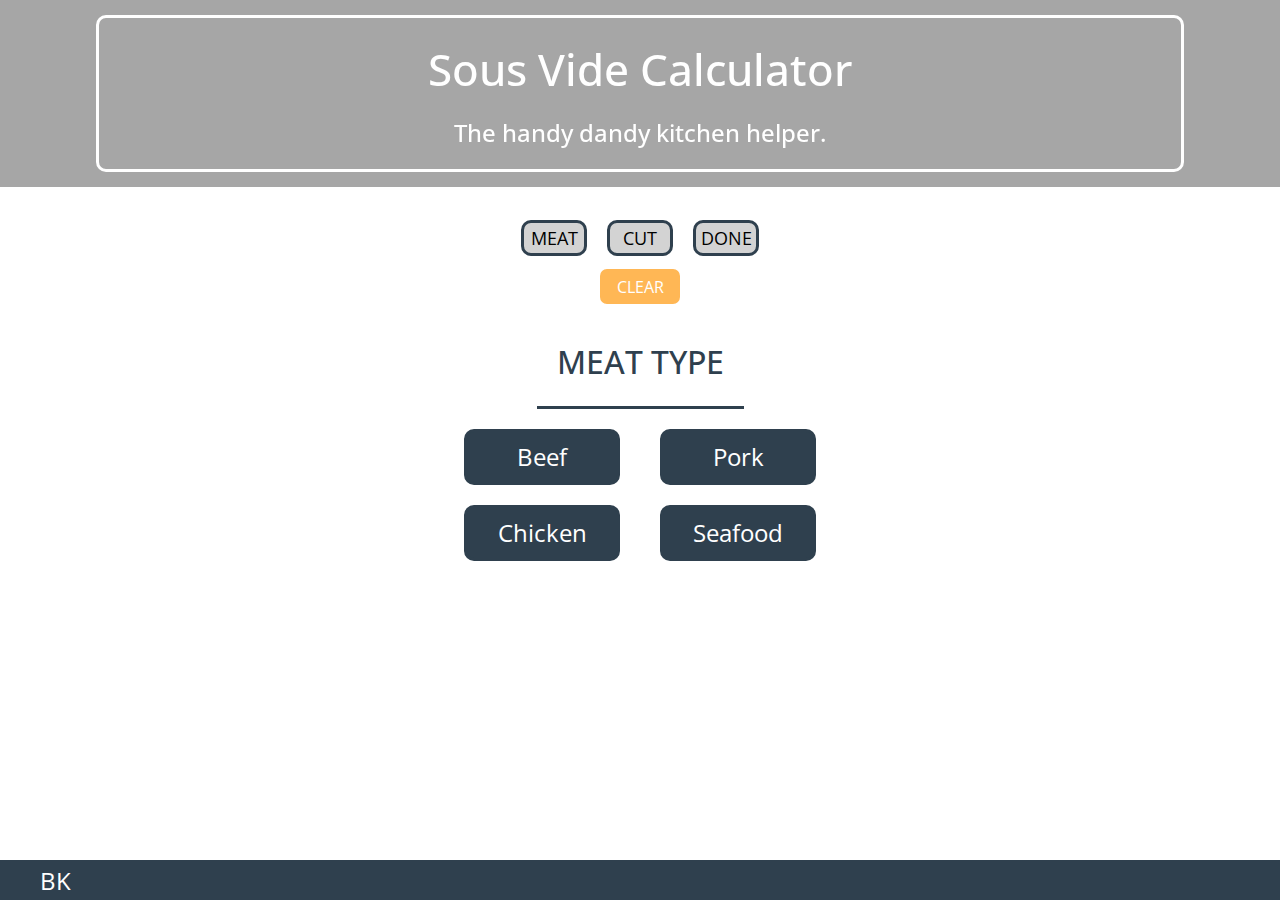
==== commit 3b85d181: "Changed surge name" ====
--- a/index.html
+++ b/index.html
@@ -117,9 +117,9 @@
   <div class="footer-container">
     <div class="footer-text">BK</div>
     <div class="contact-icons">
-      <div class="personal-site">
+      <!-- <div class="personal-site">
         <a href="http://bryankai.surge.sh/" title="Bryan Kai"><i class="fas fa-user-circle icon"></i></a>
-      </div>
+      </div> -->
       <div class="git-hub">
         <a href="https://github.com/bryankai/" title="GitHub"><i class="fab fa-github icon"></i></a>
       </div>
--- a/stylesheets/style.css
+++ b/stylesheets/style.css
@@ -212,7 +212,7 @@
 .results-sub-container {
   display: none;
   max-width: 300px;
-  margin: 30px auto;
+  margin: 30px auto 50px auto;
   min-height: 75px;
   color: #2F404E;
   border-color: #2F404E;
